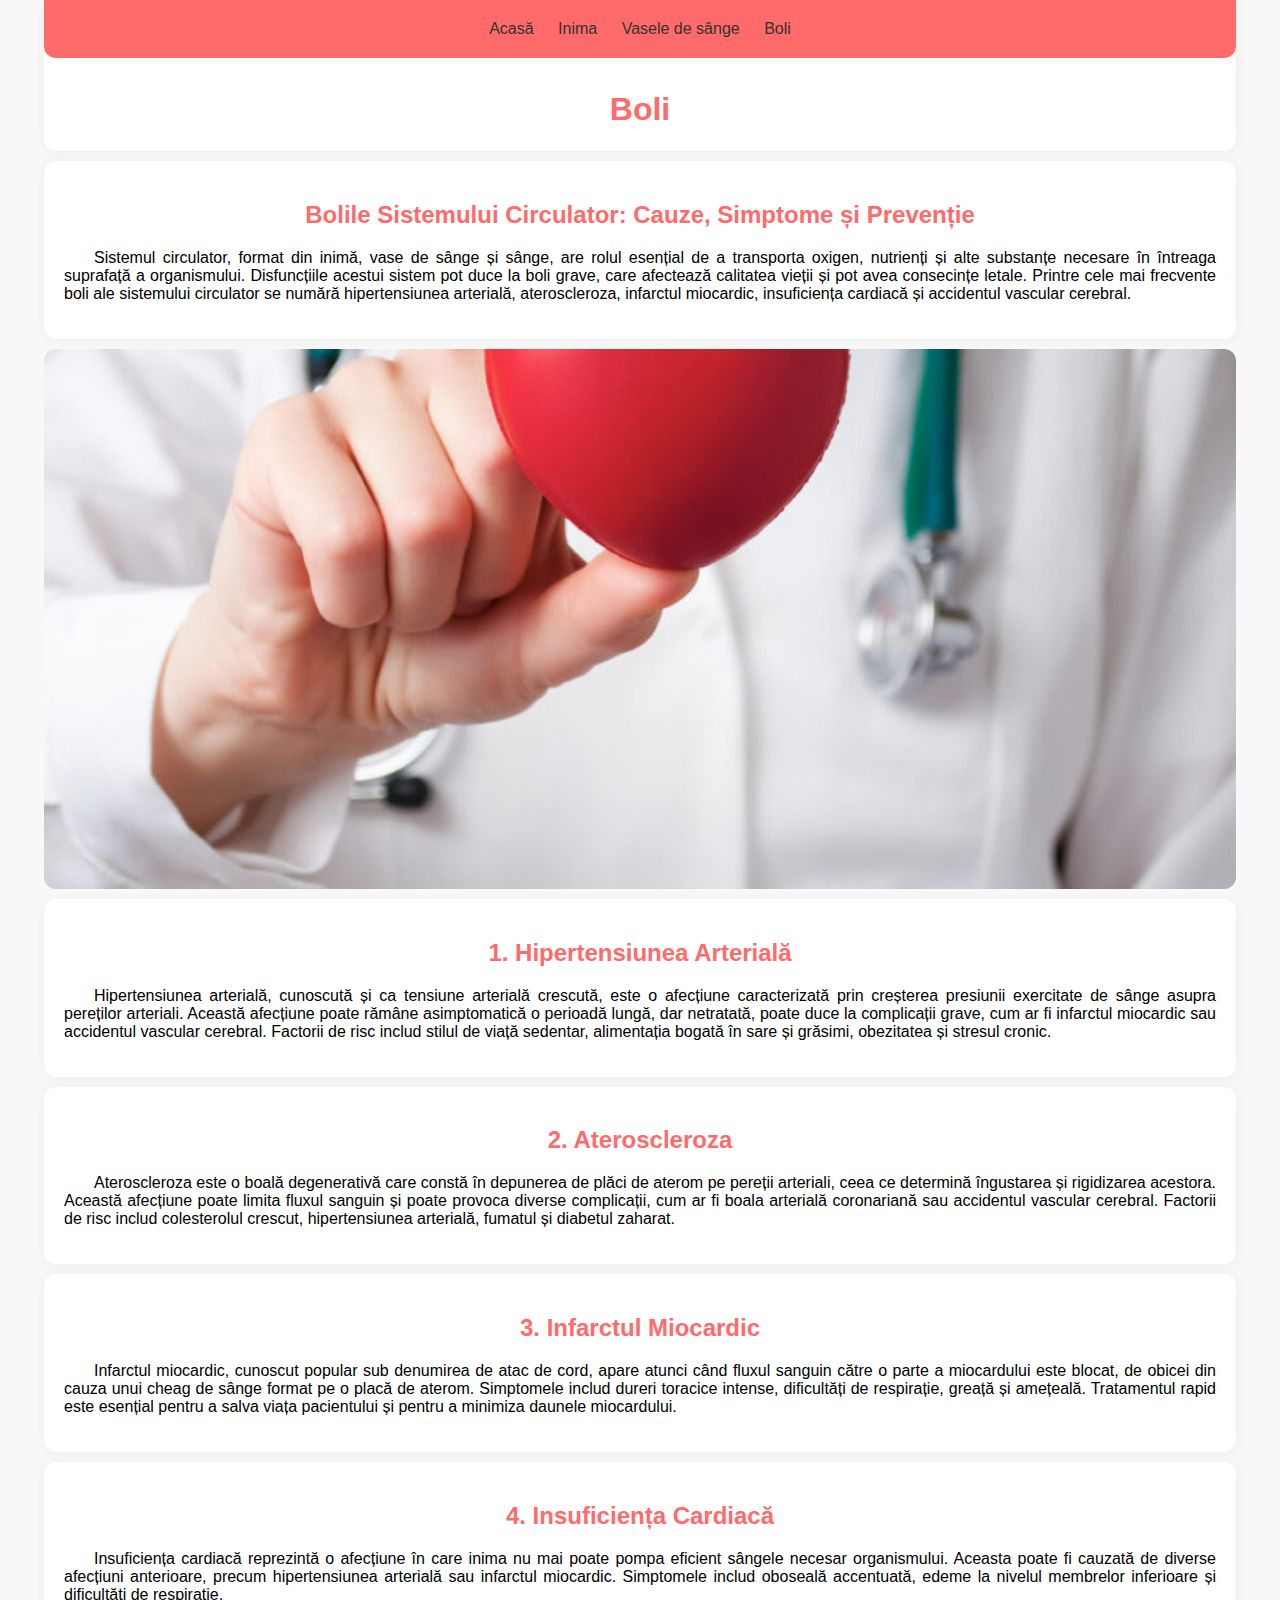
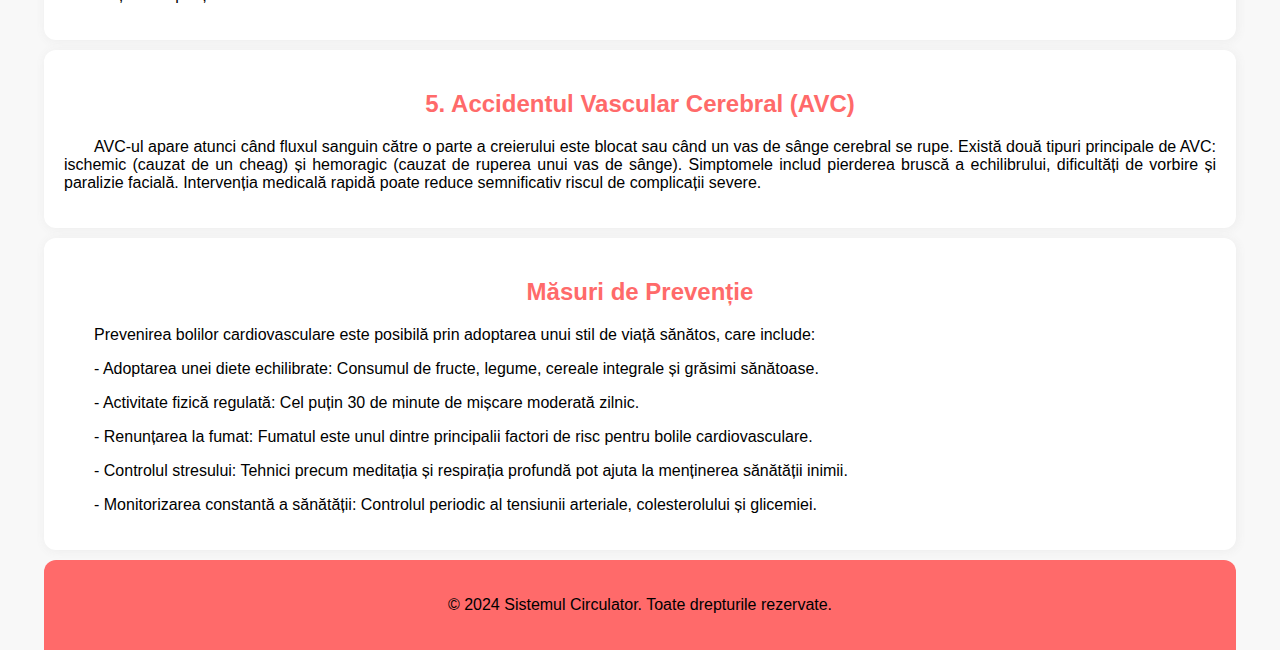
==== boli.html @ e46cbb3a "Add files via upload" ====
<!DOCTYPE html>
<html lang="ro">
<head>
    <meta charset="UTF-8">
    <meta name="viewport" content="width=device-width, initial-scale=1.0">
    <title>Impactul asupra mediului - Sistemul Circulator</title>
    <link rel="stylesheet" href="style.css">
</head>
<body class="boli-page">
    <header>
        <h1>Boli</h1>
    </header>

    <nav>
        <a href="index.html">Acasă</a>
        <a href="inima.html">Inima</a>
        <a href="vase.html">Vasele de sânge</a>
        <a href="boli.html">Boli</a>
    </nav>

    <div class="content">
        <h2>Bolile Sistemului Circulator: Cauze, Simptome și Prevenție</h2>
        <p style="text-indent: 30px;">Sistemul circulator, format din inimă, vase de sânge și sânge, are rolul esențial de a transporta oxigen, nutrienți și alte substanțe necesare în întreaga suprafață a organismului. Disfuncțiile acestui sistem pot duce la boli grave, care afectează calitatea vieții și pot avea consecințe letale. Printre cele mai frecvente boli ale sistemului circulator se numără hipertensiunea arterială, ateroscleroza, infarctul miocardic, insuficiența cardiacă și accidentul vascular cerebral.</p>
    </div>

    <div class="parallax parallax-boli-1"></div>

    <div class="content">
        <h2>1. Hipertensiunea Arterială</h2>
        <p style="text-indent: 30px;">Hipertensiunea arterială, cunoscută și ca tensiune arterială crescută, este o afecțiune caracterizată prin creșterea presiunii exercitate de sânge asupra pereților arteriali. Această afecțiune poate rămâne asimptomatică o perioadă lungă, dar netratată, poate duce la complicații grave, cum ar fi infarctul miocardic sau accidentul vascular cerebral. Factorii de risc includ stilul de viață sedentar, alimentația bogată în sare și grăsimi, obezitatea și stresul cronic.</p>
    </div>

    <div class="content">
        <h2>2. Ateroscleroza</h2>
        <p style="text-indent: 30px;">Ateroscleroza este o boală degenerativă care constă în depunerea de plăci de aterom pe pereții arteriali, ceea ce determină îngustarea și rigidizarea acestora. Această afecțiune poate limita fluxul sanguin și poate provoca diverse complicații, cum ar fi boala arterială coronariană sau accidentul vascular cerebral. Factorii de risc includ colesterolul crescut, hipertensiunea arterială, fumatul și diabetul zaharat.</p>
    </div>

    <div class="content">
        <h2>3. Infarctul Miocardic</h2>
        <p style="text-indent: 30px;">Infarctul miocardic, cunoscut popular sub denumirea de atac de cord, apare atunci când fluxul sanguin către o parte a miocardului este blocat, de obicei din cauza unui cheag de sânge format pe o placă de aterom. Simptomele includ dureri toracice intense, dificultăți de respirație, greață și amețeală. Tratamentul rapid este esențial pentru a salva viața pacientului și pentru a minimiza daunele miocardului.</p>
    </div>

    <div class="content">
        <h2>4. Insuficiența Cardiacă</h2>
        <p style="text-indent: 30px;">Insuficiența cardiacă reprezintă o afecțiune în care inima nu mai poate pompa eficient sângele necesar organismului. Aceasta poate fi cauzată de diverse afecțiuni anterioare, precum hipertensiunea arterială sau infarctul miocardic. Simptomele includ oboseală accentuată, edeme la nivelul membrelor inferioare și dificultăți de respirație.</p>
    </div>

    <div class="content">
        <h2>5. Accidentul Vascular Cerebral (AVC)</h2>
        <p style="text-indent: 30px;">AVC-ul apare atunci când fluxul sanguin către o parte a creierului este blocat sau când un vas de sânge cerebral se rupe. Există două tipuri principale de AVC: ischemic (cauzat de un cheag) și hemoragic (cauzat de ruperea unui vas de sânge). Simptomele includ pierderea bruscă a echilibrului, dificultăți de vorbire și paralizie facială. Intervenția medicală rapidă poate reduce semnificativ riscul de complicații severe.</p>
    </div>

    <div class="content">
        <h2>Măsuri de Prevenție</h2>
        <p style="text-indent: 30px;">Prevenirea bolilor cardiovasculare este posibilă prin adoptarea unui stil de viață sănătos, care include:</p>
        <p style="text-indent: 30px;">- Adoptarea unei diete echilibrate: Consumul de fructe, legume, cereale integrale și grăsimi sănătoase.</p>
        <p style="text-indent: 30px;">- Activitate fizică regulată: Cel puțin 30 de minute de mișcare moderată zilnic.</p>
        <p style="text-indent: 30px;">- Renunțarea la fumat: Fumatul este unul dintre principalii factori de risc pentru bolile cardiovasculare.</p>
        <p style="text-indent: 30px;">- Controlul stresului: Tehnici precum meditația și respirația profundă pot ajuta la menținerea sănătății inimii.</p>
        <p style="text-indent: 30px;">- Monitorizarea constantă a sănătății: Controlul periodic al tensiunii arteriale, colesterolului și glicemiei.</p>
    </div>

    <footer>
        <p>&copy; 2024 Sistemul Circulator. Toate drepturile rezervate.</p>
    </footer>

    <script src="script.js"></script>
</body>
</html>
---- style.css ----
body, html {
    background-color: #f8f8f8;
    margin: 0;
    padding: 0;
    box-sizing: border-box;
    font-family: Arial, sans-serif;
}

nav {
    max-width: 90%;
    position: fixed;
    top: 0;
    left: 0;
    right: 0;
    background-color: #ff6a6a;
    padding: 20px;
    text-align: center;
    z-index: 1000;
    transition: top 0.3s;
    margin: auto;
    border-bottom-left-radius: 12px;
    border-bottom-right-radius: 12px;
}

nav a {
    margin: 0 10px;
    text-decoration: none;
    color: #333;
}

nav a:hover {
    color: #ffffff;
}

header {
    background-color: #ffffff;
    padding-left: 20px;
    padding-right: 20px;
    padding-top: 70px;
    padding-bottom: 1px;
    text-align: center;
    max-width: 90%;
    margin: auto;
    margin-bottom: 10px;
    border-bottom-left-radius: 12px;
    border-bottom-right-radius: 12px;
    box-shadow: 1px 1px 10px 1px #eeeeee;
}

.container, .content {
    background-color: white;
    max-width: 90%;
    margin: auto;
    margin-bottom: 10px;
    padding: 20px;
    text-align: justify;
    box-shadow: 1px 1px 10px 1px #eeeeee;
    border-radius: 12px;
}

h1 {
    color: #ff6a6a;
}

h2 {
    text-align: center;
    color:#ff6a6a
}

.parallax {
    position: relative;
    background-attachment: fixed;
    background-position: center;
    background-repeat: no-repeat;
    background-size: cover;
    min-height: 500px;
    width: 100%;
}

.inima-page .parallax-inima-1 {
    /*height: 700px;*/
    margin:auto;
    border-radius: 12px;
    max-width: 90%;
    margin-bottom: 10px;
    padding: 20px;
    background-image: url('imagini/peakpx.jpg');
}

.vase-page .parallax-vase-1 {
    margin:auto;
    border-radius: 12px;
    max-width: 90%;
    margin-bottom: 10px;
    padding: 20px;
    background-image: url('imagini/img_vase.webp');
}

.boli-page .parallax-boli-1 {
    margin:auto;
    border-radius: 12px;
    max-width: 90%;
    margin-bottom: 10px;
    padding: 20px;
    background-image: url('imagini/online-cardiology-consultation-1024x683.jpg');
}

footer {
    margin-top: 20px;
    text-align: center;
    background-color: #ff6a6a;
    padding: 20px;
    border-top-left-radius: 12px;
    border-top-right-radius: 12px;
    max-width: 90%;
    margin: auto;
}

h4 .sep{
    height:1px;
    width: 100%;
    display: inline-block;
    background: #c9c7c7;
}

.container, .imagine {
    display: flex;
    justify-content: center;
    align-items: center;
    min-height: 500px;
    background-color: #f0f0f0;
    max-width: 90%;
    margin: auto;
    border-radius: 12px;
    padding: 20px;
    margin-bottom: 10px;
  }
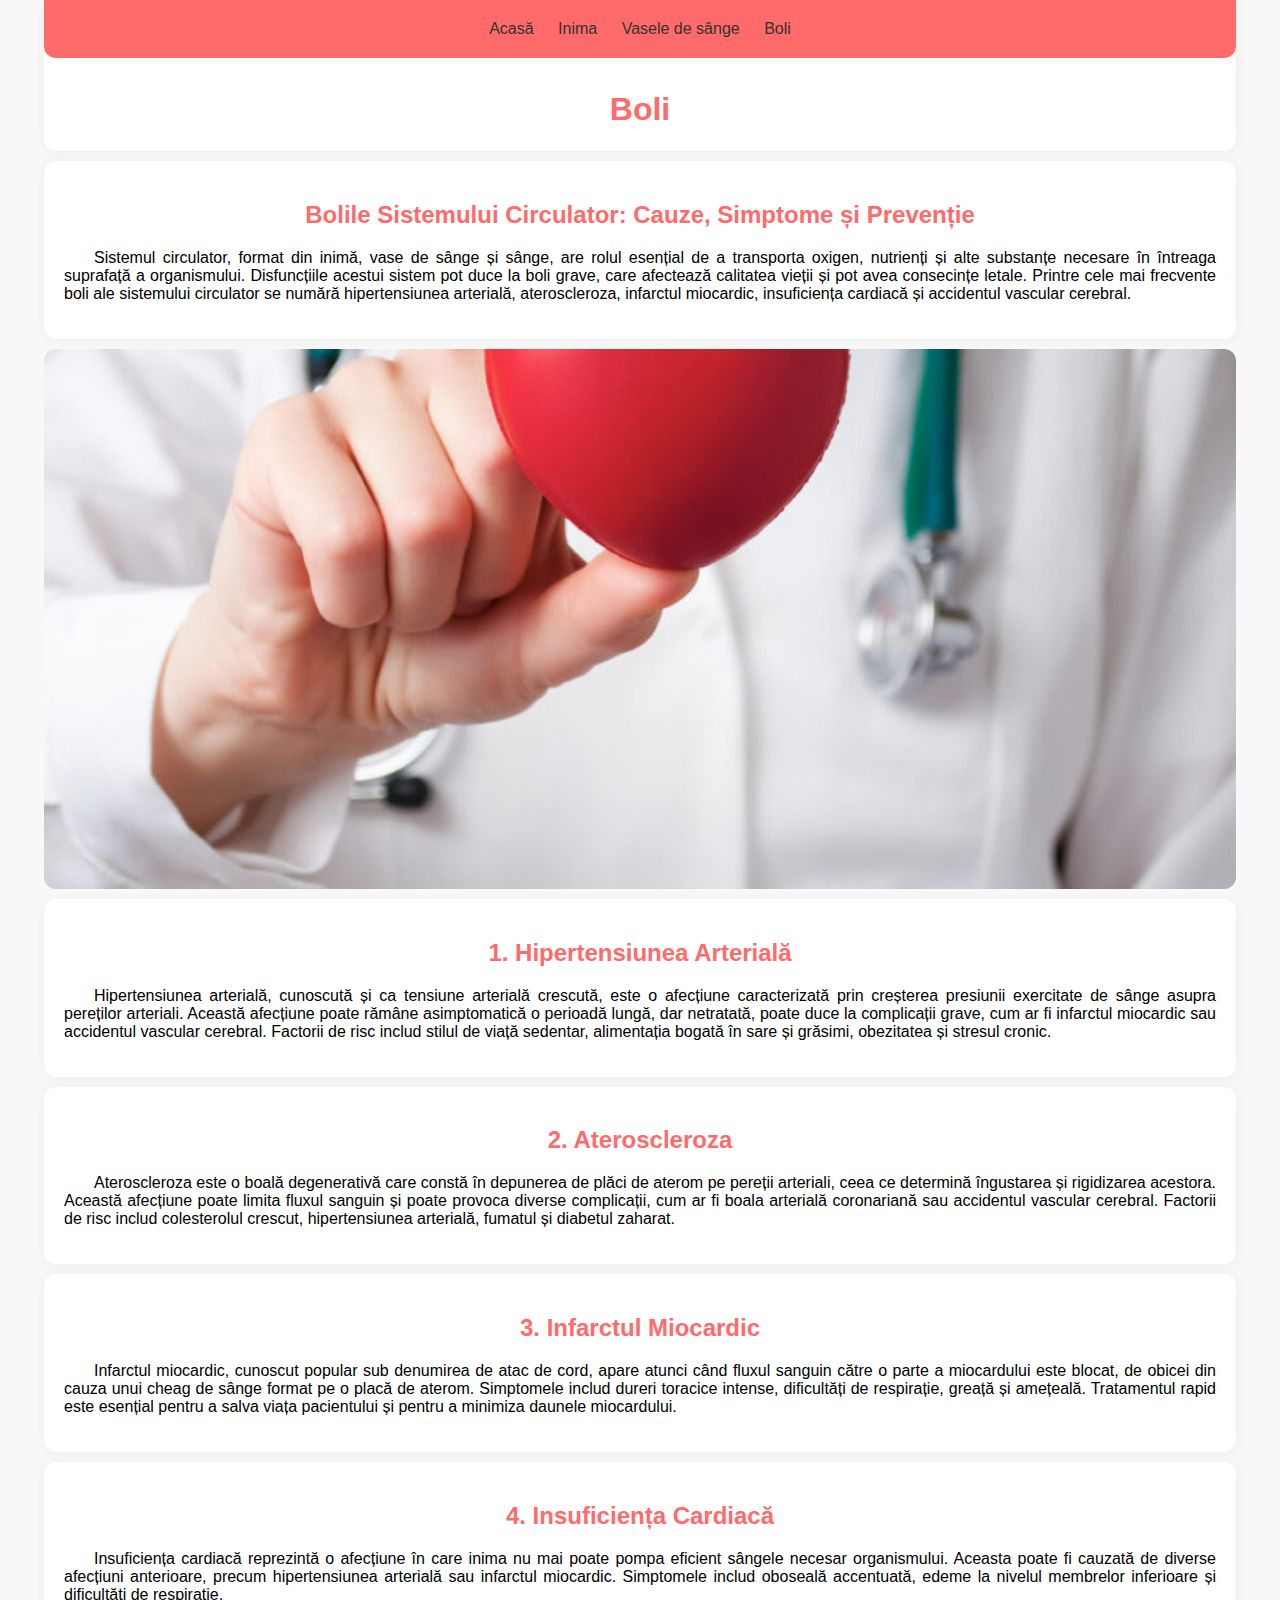
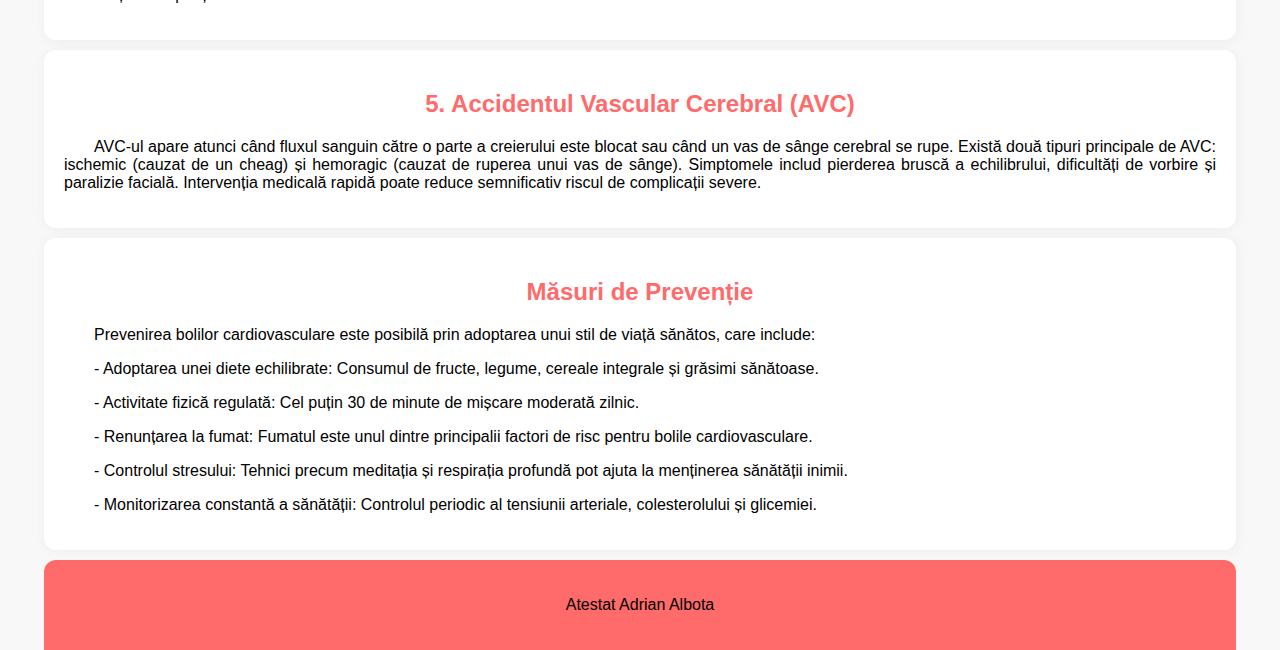
==== commit 1d9fc992: "Add files via upload" ====
--- a/boli.html
+++ b/boli.html
@@ -61,7 +61,7 @@
     </div>
 
     <footer>
-        <p>&copy; 2024 Sistemul Circulator. Toate drepturile rezervate.</p>
+        <p>Atestat Adrian Albota</p>
     </footer>
 
     <script src="script.js"></script>
--- a/style.css
+++ b/style.css
@@ -78,7 +78,6 @@
 }
 
 .inima-page .parallax-inima-1 {
-    /*height: 700px;*/
     margin:auto;
     border-radius: 12px;
     max-width: 90%;
@@ -103,6 +102,15 @@
     margin-bottom: 10px;
     padding: 20px;
     background-image: url('imagini/online-cardiology-consultation-1024x683.jpg');
+}
+
+.index-page .parallax-index-1 {
+    margin:auto;
+    border-radius: 12px;
+    max-width: 90%;
+    margin-bottom: 10px;
+    padding: 20px;
+    background-image: url('imagini/poza_acasa.webp');
 }
 
 footer {
